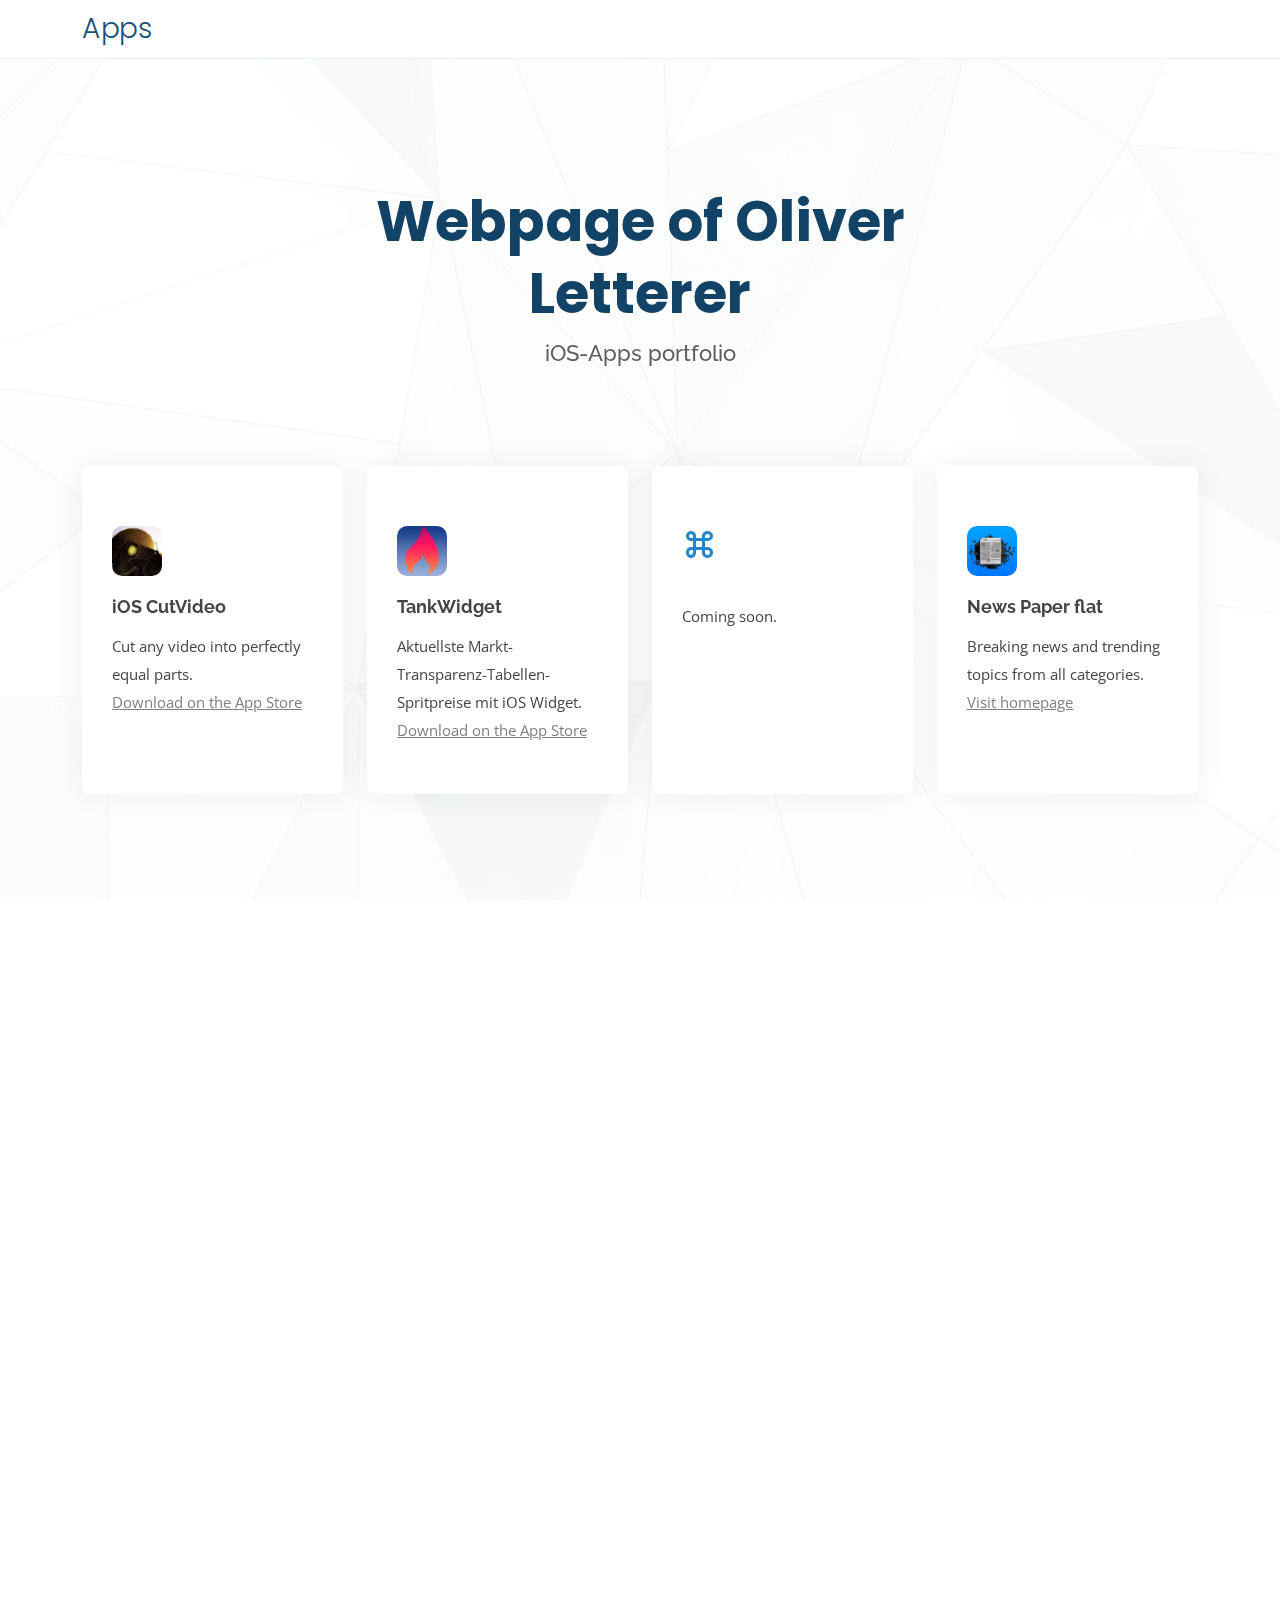
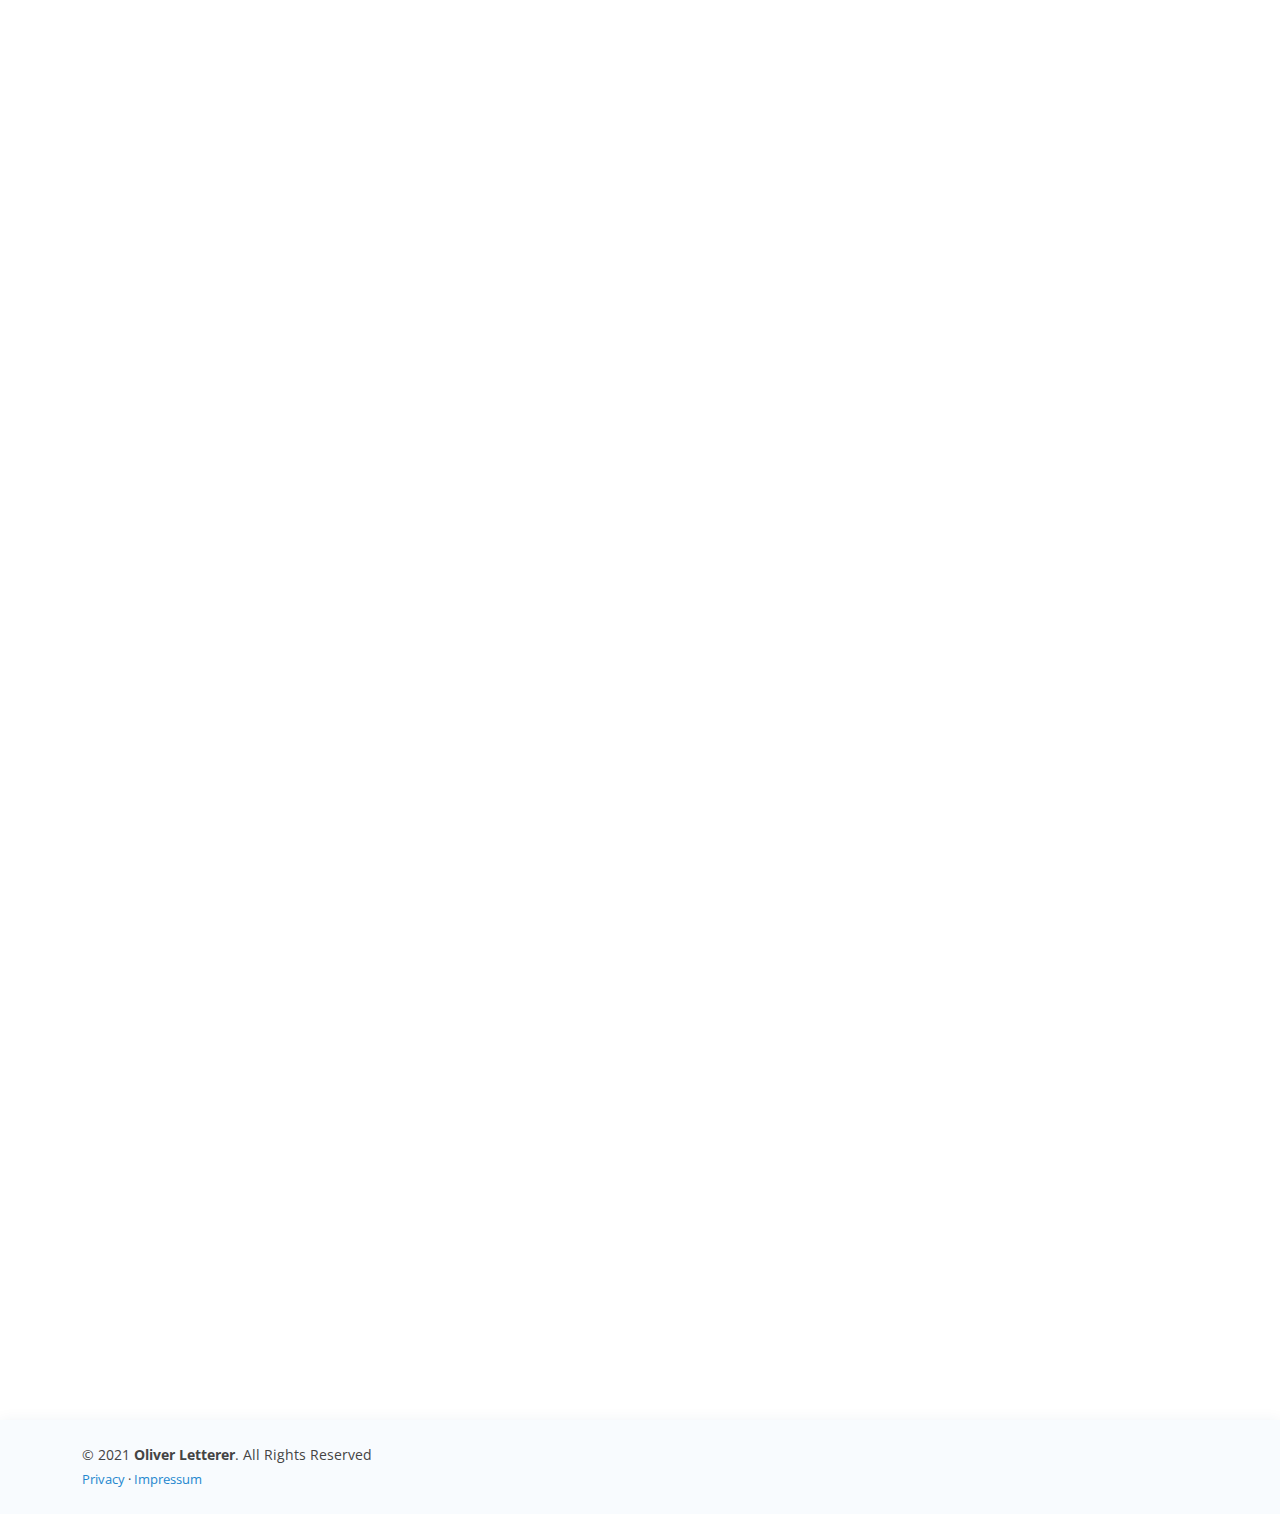
==== index.html @ 77769817 "first commit" ====
<!DOCTYPE html>
<html lang="en">

<head>
  <meta charset="utf-8">
  <meta content="width=device-width, initial-scale=1.0" name="viewport">

  <title>Apps</title>
  <meta content="" name="description">
  <meta content="" name="keywords">

  <!-- Favicons -->
  <link href="assets/img/favicon.png" rel="icon">
  <link href="assets/img/apple-touch-icon.png" rel="apple-touch-icon">

  <!-- Google Fonts -->
  <link href="https://fonts.googleapis.com/css?family=Open+Sans:300,300i,400,400i,600,600i,700,700i|Raleway:300,300i,400,400i,500,500i,600,600i,700,700i|Poppins:300,300i,400,400i,500,500i,600,600i,700,700i" rel="stylesheet">

  <!-- Vendor CSS Files -->
  <link href="assets/vendor/aos/aos.css" rel="stylesheet">
  <link href="assets/vendor/bootstrap/css/bootstrap.min.css" rel="stylesheet">
  <link href="assets/vendor/bootstrap-icons/bootstrap-icons.css" rel="stylesheet">
  <link href="assets/vendor/boxicons/css/boxicons.min.css" rel="stylesheet">
  <link href="assets/vendor/glightbox/css/glightbox.min.css" rel="stylesheet">
  <link href="assets/vendor/remixicon/remixicon.css" rel="stylesheet">
  <link href="assets/vendor/swiper/swiper-bundle.min.css" rel="stylesheet">

  <!-- Template Main CSS File -->
  <link href="assets/css/style.css" rel="stylesheet">

  <!-- =======================================================
  * Template Name: OnePage - v4.3.0
  * Template URL: https://bootstrapmade.com/onepage-multipurpose-bootstrap-template/
  * Author: BootstrapMade.com
  * License: https://bootstrapmade.com/license/
  ======================================================== -->
</head>

<body>

  <!-- ======= Header ======= -->
  <header id="header" class="fixed-top">
    <div class="container d-flex align-items-center justify-content-between">

      <h1 class="logo"><a href="index.html">Apps</a></h1>
    </div>
  </header><!-- End Header -->

  <!-- ======= Hero Section ======= -->
  <section id="hero" class="d-flex align-items-center">
    <div class="container position-relative" data-aos="fade-up" data-aos-delay="100">
      <div class="row justify-content-center">
        <div class="col-xl-7 col-lg-9 text-center">
          <h1>Webpage of Oliver Letterer</h1>
          <h2>iOS-Apps portfolio</h2>
        </div>
      </div>

      <div class="row icon-boxes">
        <div class="col-md-6 col-lg-3 d-flex align-items-stretch mb-5 mb-lg-0" data-aos="zoom-in" data-aos-delay="200">
          <div class="icon-box" style="width: 100%">
            <div class="icon"><img src="assets/img/cutvideo-icon.png" width="50px" height="50px" style="border-radius:10px"></div>
            <h4 class="title">iOS CutVideo</h4>
            <p class="description">Cut any video into perfectly equal parts.</p>
            <p class="description"><a href="https://apps.apple.com/de/app/ios-cut-video/id571213070" target="_blank" style="color: gray; text-decoration: underline">Download on the App Store</a></p>
          </div>
        </div>

        <div class="col-md-6 col-lg-3 d-flex align-items-stretch mb-5 mb-lg-0" data-aos="zoom-in" data-aos-delay="300">
          <div class="icon-box" style="width: 100%">
            <div class="icon"><img src="assets/img/TankWidget-Icon.png" width="50px" height="50px" style="border-radius:10px"></div>
            <h4 class="title">TankWidget</h4>
            <p class="description">Aktuellste Markt-Transparenz-Tabellen-Spritpreise mit iOS Widget.</p>
            <p class="description"><a href="https://apps.apple.com/de/app/tankwidget/id571213070" target="_blank" style="color: gray; text-decoration: underline">Download on the App Store</a></p>
          </div>
        </div>

        <div class="col-md-6 col-lg-3 d-flex align-items-stretch mb-5 mb-lg-0" data-aos="zoom-in" data-aos-delay="400">
          <div class="icon-box" style="width: 100%">
            <div class="icon"><i class="ri-command-line"></i></div>
            <h4 class="title"> </h4>
            <p class="description">Coming soon.</p>
          </div>
        </div>

        <div class="col-md-6 col-lg-3 d-flex align-items-stretch mb-5 mb-lg-0" data-aos="zoom-in" data-aos-delay="300">
          <div class="icon-box" style="width: 100%">
            <div class="icon"><img src="assets/img/NewsPaperFlat-Icon.png" width="50px" height="50px" style="border-radius:10px"></div>
            <h4 class="title">News Paper flat</h4>
            <p class="description">Breaking news and trending topics from all categories.</p>
            <p class="description"><a href="https://paper.letti.tv" target="_blank" style="color: gray; text-decoration: underline">Visit homepage</a></p>
          </div>
        </div>

      </div>
    </div>
  </section><!-- End Hero -->

  <main id="main">

    <!-- ======= About Video Section ======= -->
    <section class="about-video">
      <div class="container" data-aos="fade-up">

        <div class="row">

          <div class="col-lg-6 video-box align-self-baseline" data-aos="fade-right" data-aos-delay="100">
            <img src="assets/img/iOS-CutVideo_portrait.png" class="img-fluid" alt="" style="max-height: 900px">
          </div>

          <div class="col-lg-6 pt-3 pt-lg-0 content" data-aos="fade-left" data-aos-delay="100">
            <h3>iOS CutVideo</h3>
            <p class="fst-italic">
              Cut any video into perfect for social media equal parts:
              Support for Most common parts for Instagram, Twitter, WhatsApp, Facebook / Messsenger, TikTok, InstagramTV.
            </p>
            <p>
              <a href="https://apps.apple.com/de/app/news-paper-flat/id571213070" target="_blank"><img class="app-badge" src="assets/img/app-store-badge.svg" alt="..." /></a>
            </p>
          </div>

        </div>

      </div>
    </section>

    <section class="about-video">
      <div class="container" data-aos="fade-up">

        <div class="row">

          <div class="col-lg-6 pt-3 pt-lg-0 content" data-aos="fade-left" data-aos-delay="100">
            <h3>TankWidget</h3>
            <p class="fst-italic">
              Aktuellste Markt-Transparenz-Tabellen-Spritpreise mit iOS Widget für </br>
              </br>
              • Diesel </br>
              • Super E5 </br>
              • Super E10
            </p>
            <p>
              <a href="https://apps.apple.com/de/app/news-paper-flat/id571213070" target="_blank"><img class="app-badge" src="assets/img/app-store-badge.svg" alt="..." /></a>
            </p>
          </div>

          <div class="col-lg-6 video-box align-self-baseline" data-aos="fade-right" data-aos-delay="100">
            <img src="assets/img/TankWidget_portrait.png" class="img-fluid" alt="" style="max-height: 900px">
          </div>

        </div>

      </div>
    </section>

  </main><!-- End #main -->

  <!-- ======= Footer ======= -->
  <footer id="footer">
    <div class="container d-md-flex py-4">

      <div class="me-md-auto text-center text-md-start">
        <div class="copyright">
          &copy; 2021 <strong><span>Oliver Letterer</span></strong>. All Rights Reserved
        </div>
        <div class="credits">
          <a href="privacy.html">Privacy</a> &middot; <a href="Impressum.html">Impressum</a>
        </div>
      </div>
    </div>
  </footer><!-- End Footer -->

  <div id="preloader"></div>
  <a href="#" class="back-to-top d-flex align-items-center justify-content-center"><i class="bi bi-arrow-up-short"></i></a>

  <!-- Vendor JS Files -->
  <script src="assets/vendor/aos/aos.js"></script>
  <script src="assets/vendor/bootstrap/js/bootstrap.bundle.min.js"></script>
  <script src="assets/vendor/glightbox/js/glightbox.min.js"></script>
  <script src="assets/vendor/isotope-layout/isotope.pkgd.min.js"></script>
  <script src="assets/vendor/php-email-form/validate.js"></script>
  <script src="assets/vendor/purecounter/purecounter.js"></script>
  <script src="assets/vendor/swiper/swiper-bundle.min.js"></script>

  <!-- Template Main JS File -->
  <script src="assets/js/main.js"></script>

</body>

</html>
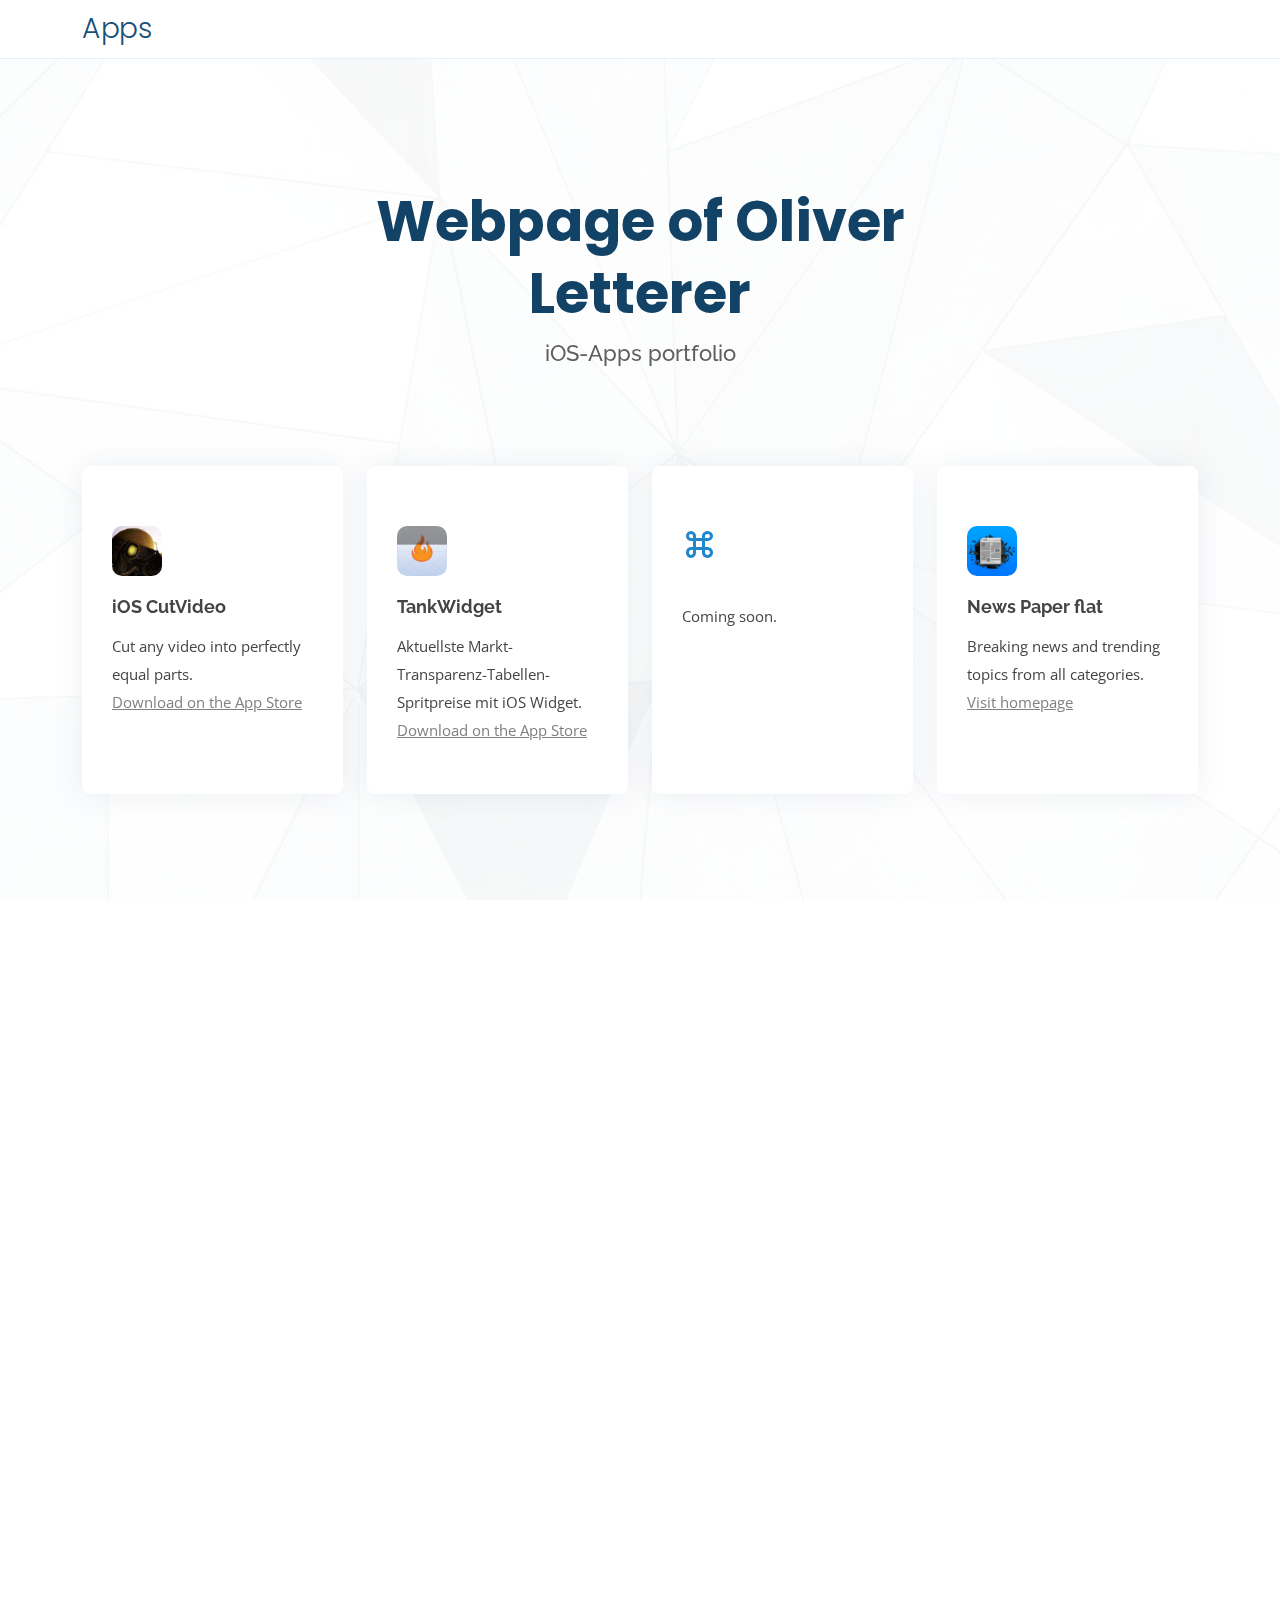
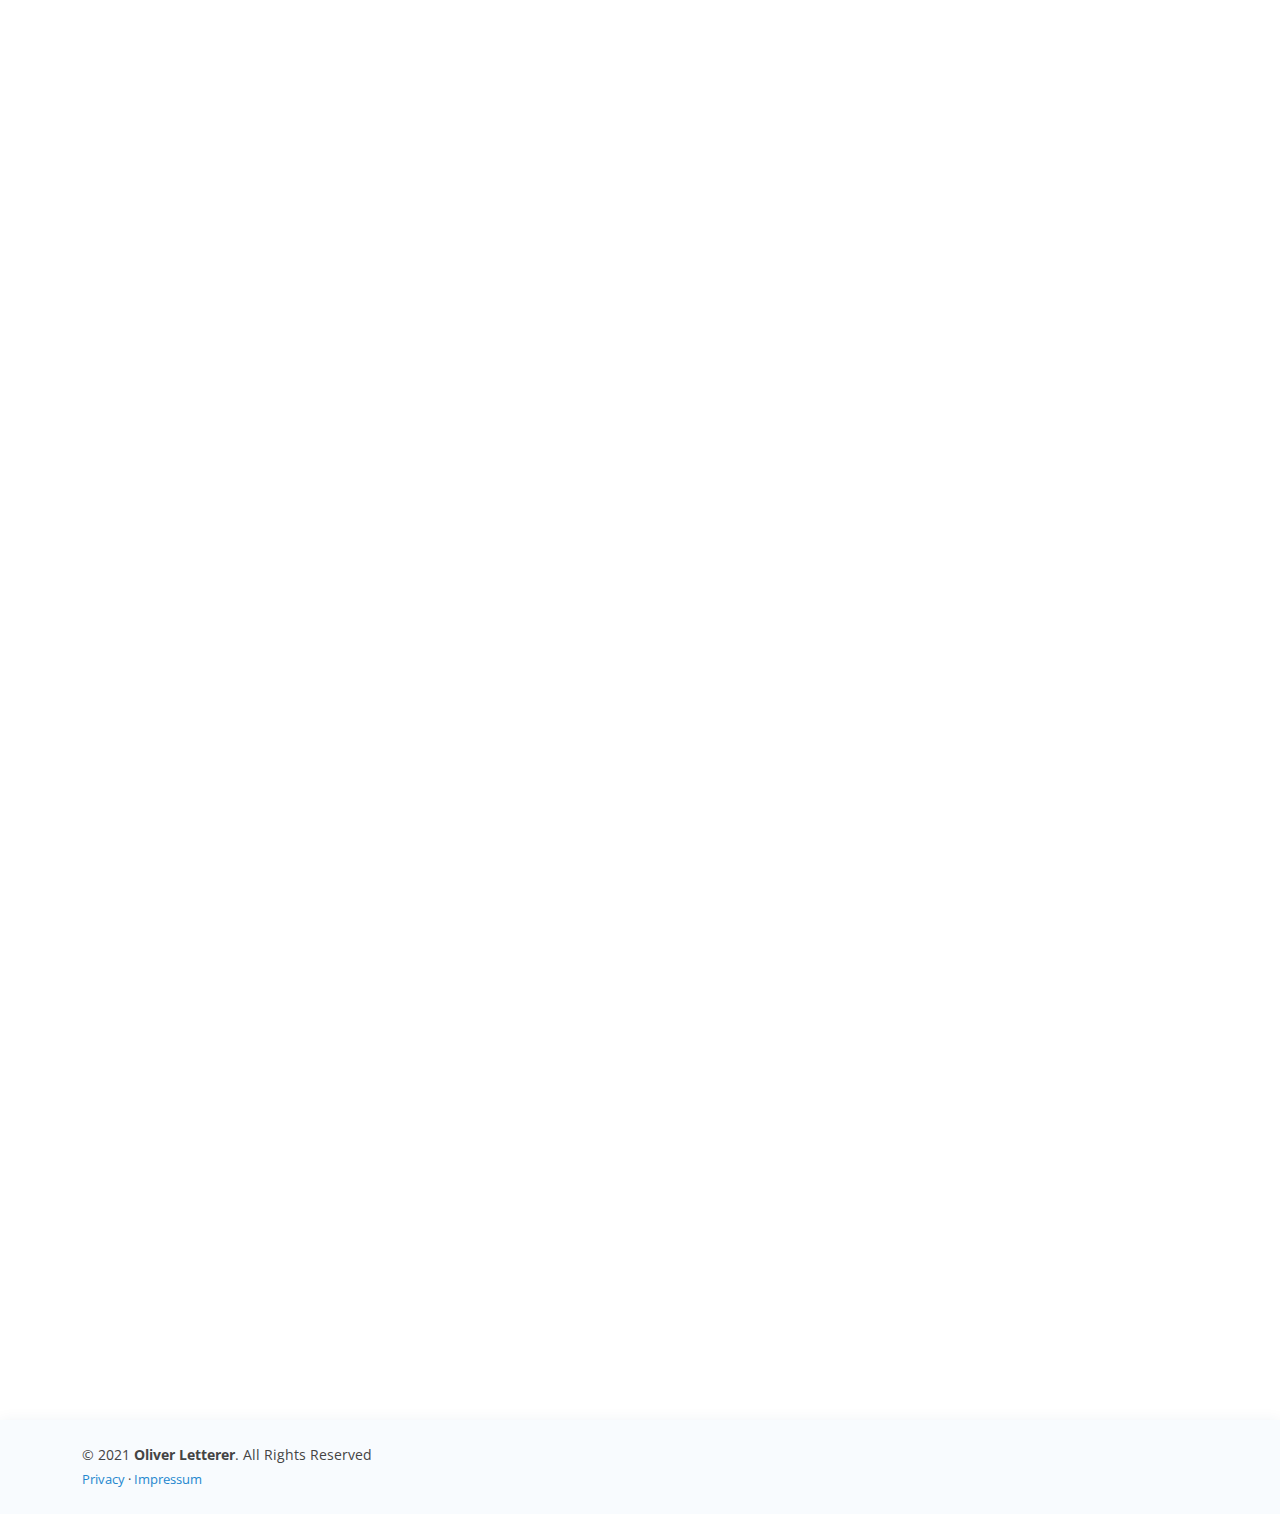
==== commit d676f71d: "Minor." ====
--- a/index.html
+++ b/index.html
@@ -10,8 +10,7 @@
   <meta content="" name="keywords">
 
   <!-- Favicons -->
-  <link href="assets/img/favicon.png" rel="icon">
-  <link href="assets/img/apple-touch-icon.png" rel="apple-touch-icon">
+  <link href="assets/favicon.ico" rel="icon">
 
   <!-- Google Fonts -->
   <link href="https://fonts.googleapis.com/css?family=Open+Sans:300,300i,400,400i,600,600i,700,700i|Raleway:300,300i,400,400i,500,500i,600,600i,700,700i|Poppins:300,300i,400,400i,500,500i,600,600i,700,700i" rel="stylesheet">
@@ -62,7 +61,7 @@
             <div class="icon"><img src="assets/img/cutvideo-icon.png" width="50px" height="50px" style="border-radius:10px"></div>
             <h4 class="title">iOS CutVideo</h4>
             <p class="description">Cut any video into perfectly equal parts.</p>
-            <p class="description"><a href="https://apps.apple.com/de/app/ios-cut-video/id571213070" target="_blank" style="color: gray; text-decoration: underline">Download on the App Store</a></p>
+            <p class="description"><a href="https://apps.apple.com/de/app/ios-cut-video/id1577972451" target="_blank" style="color: gray; text-decoration: underline">Download on the App Store</a></p>
           </div>
         </div>
 
@@ -71,7 +70,7 @@
             <div class="icon"><img src="assets/img/TankWidget-Icon.png" width="50px" height="50px" style="border-radius:10px"></div>
             <h4 class="title">TankWidget</h4>
             <p class="description">Aktuellste Markt-Transparenz-Tabellen-Spritpreise mit iOS Widget.</p>
-            <p class="description"><a href="https://apps.apple.com/de/app/tankwidget/id571213070" target="_blank" style="color: gray; text-decoration: underline">Download on the App Store</a></p>
+            <p class="description"><a href="https://apps.apple.com/de/app/tankwidget/id1577964224" target="_blank" style="color: gray; text-decoration: underline">Download on the App Store</a></p>
           </div>
         </div>
 
@@ -115,7 +114,7 @@
               Support for Most common parts for Instagram, Twitter, WhatsApp, Facebook / Messsenger, TikTok, InstagramTV.
             </p>
             <p>
-              <a href="https://apps.apple.com/de/app/news-paper-flat/id571213070" target="_blank"><img class="app-badge" src="assets/img/app-store-badge.svg" alt="..." /></a>
+              <a href="https://apps.apple.com/de/app/ios-cut-video/id1577972451" target="_blank"><img class="app-badge" src="assets/img/app-store-badge.svg" alt="..." /></a>
             </p>
           </div>
 
@@ -139,7 +138,7 @@
               • Super E10
             </p>
             <p>
-              <a href="https://apps.apple.com/de/app/news-paper-flat/id571213070" target="_blank"><img class="app-badge" src="assets/img/app-store-badge.svg" alt="..." /></a>
+              <a href="https://apps.apple.com/de/app/tankwidget/id1577964224" target="_blank"><img class="app-badge" src="assets/img/app-store-badge.svg" alt="..." /></a>
             </p>
           </div>
 
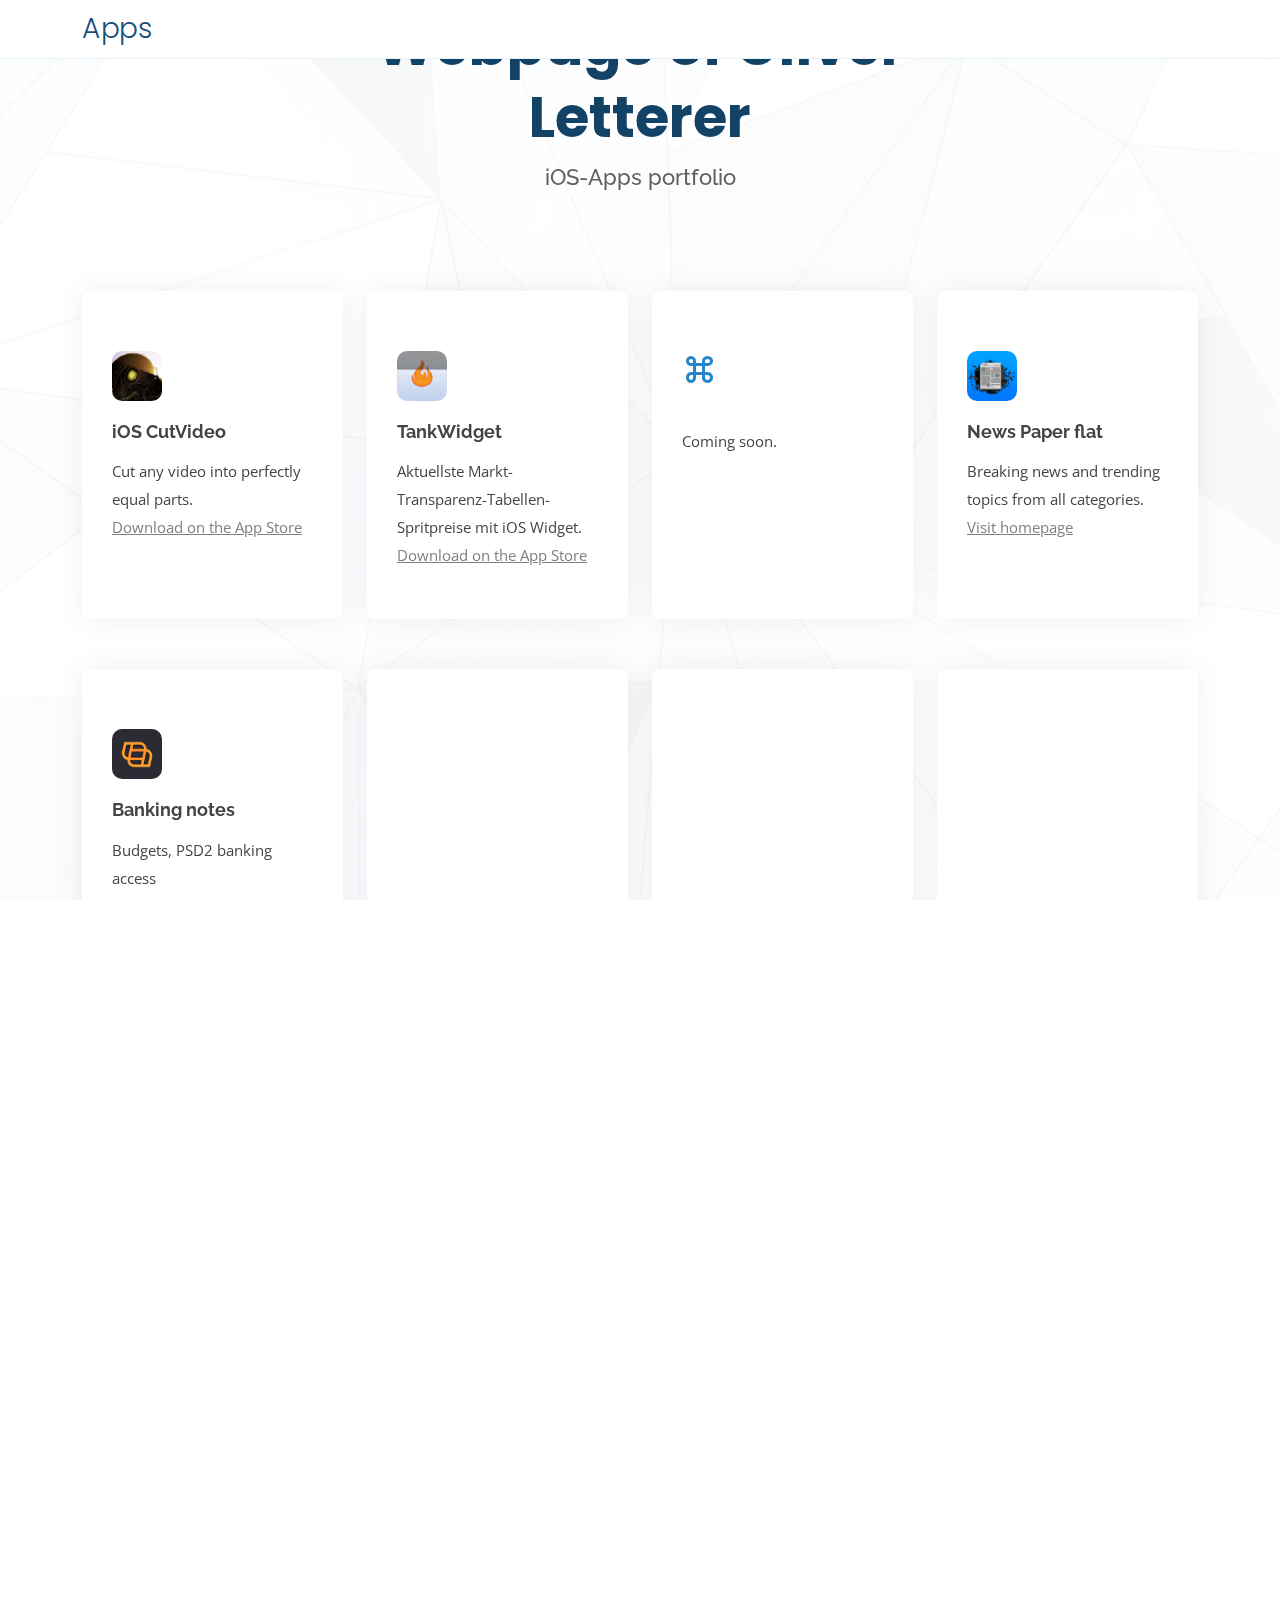
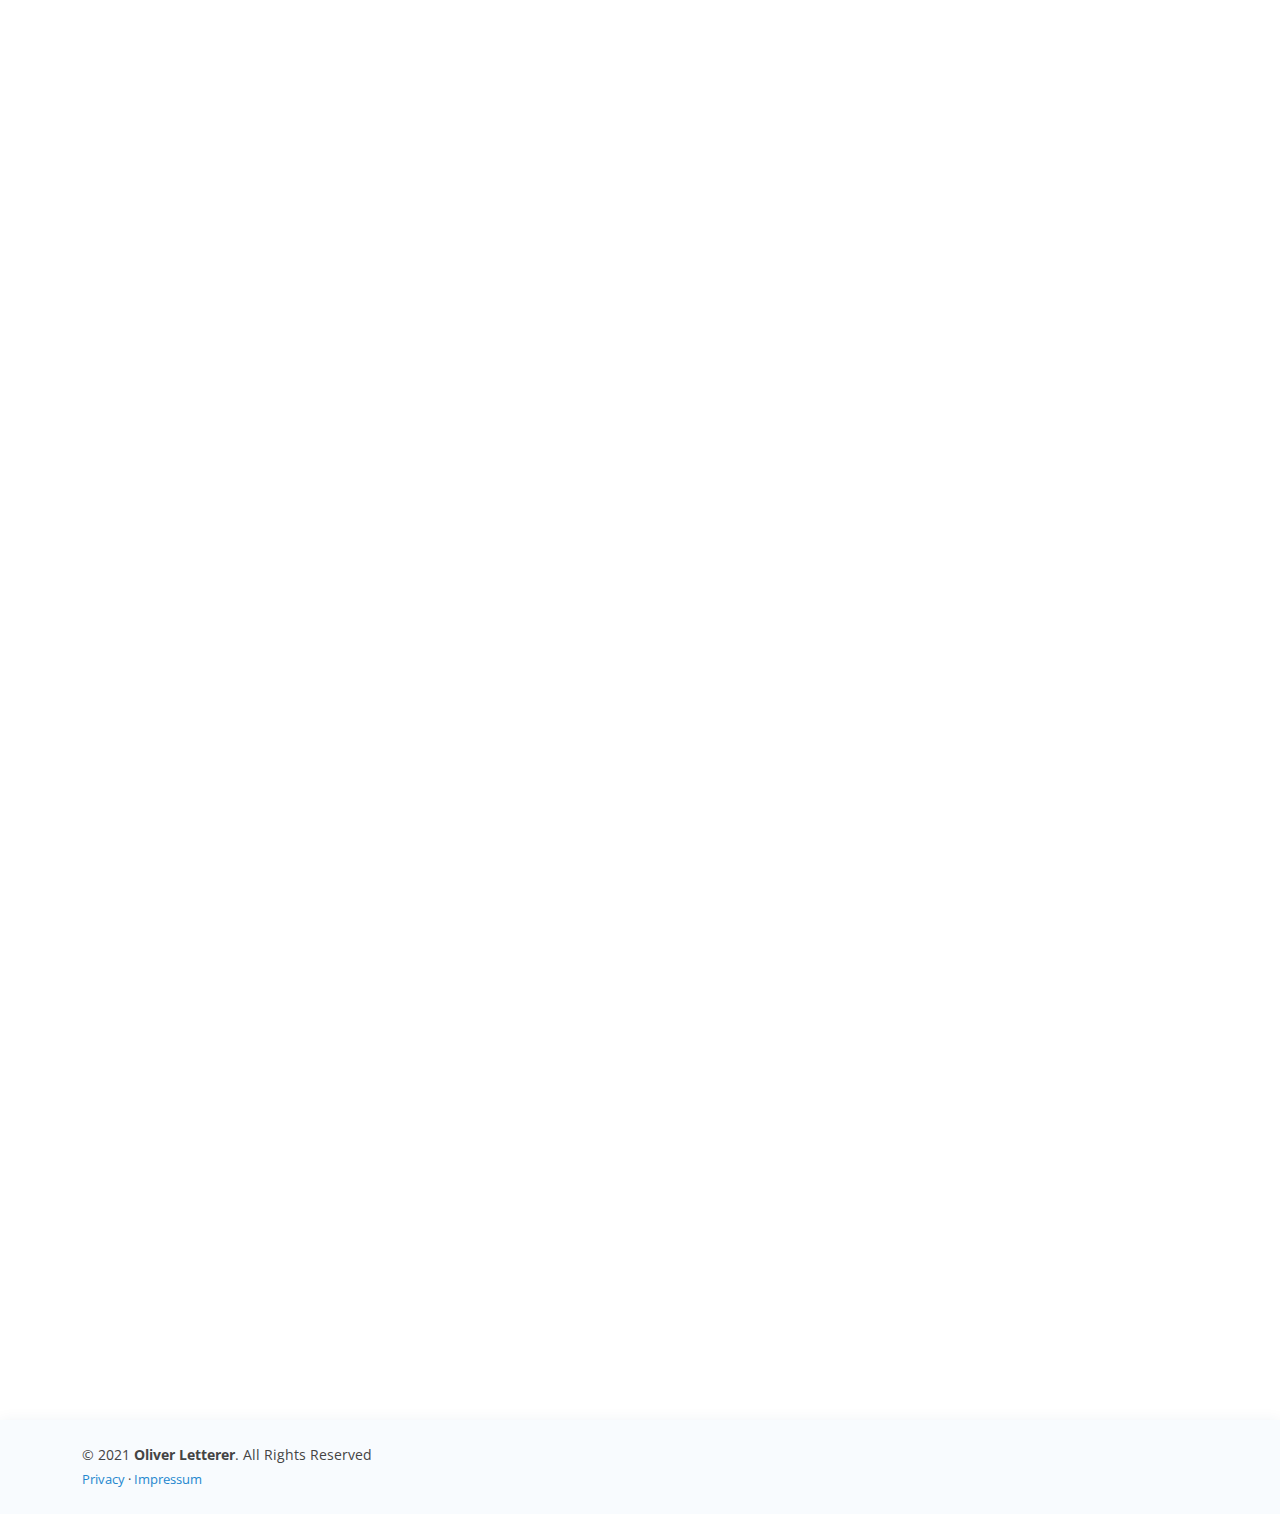
==== commit 7642a34c: "Adding Banking notes reference." ====
--- a/index.html
+++ b/index.html
@@ -90,7 +90,41 @@
             <p class="description"><a href="https://paper.letti.tv" target="_blank" style="color: gray; text-decoration: underline">Visit homepage</a></p>
           </div>
         </div>
-
+      </div>
+
+      <div class="row icon-boxes" style="margin-top: 50px">
+        <div class="col-md-6 col-lg-3 d-flex align-items-stretch mb-5 mb-lg-0" data-aos="zoom-in" data-aos-delay="200">
+          <div class="icon-box" style="width: 100%; min-height: 300px">
+            <div class="icon"><img src="assets/img/banking-icon.png" width="50px" height="50px" style="border-radius:10px"></div>
+            <h4 class="title">Banking notes</h4>
+            <p class="description">Budgets, PSD2 banking access</p>
+            <p class="description"><a href="https://notes.letti.tv/" target="_blank" style="color: gray; text-decoration: underline">Visit homepage</a></p>
+          </div>
+        </div>
+
+        <div class="col-md-6 col-lg-3 d-flex align-items-stretch mb-5 mb-lg-0" data-aos="zoom-in" data-aos-delay="300">
+          <div class="icon-box" style="width: 100%">
+            <div class="icon"></div>
+            <h4 class="title"></h4>
+            <p class="description"></p>
+          </div>
+        </div>
+
+        <div class="col-md-6 col-lg-3 d-flex align-items-stretch mb-5 mb-lg-0" data-aos="zoom-in" data-aos-delay="300">
+          <div class="icon-box" style="width: 100%">
+            <div class="icon"></div>
+            <h4 class="title"></h4>
+            <p class="description"></p>
+          </div>
+        </div>
+
+        <div class="col-md-6 col-lg-3 d-flex align-items-stretch mb-5 mb-lg-0" data-aos="zoom-in" data-aos-delay="300">
+          <div class="icon-box" style="width: 100%">
+            <div class="icon"></div>
+            <h4 class="title"></h4>
+            <p class="description"></p>
+          </div>
+        </div>
       </div>
     </div>
   </section><!-- End Hero -->
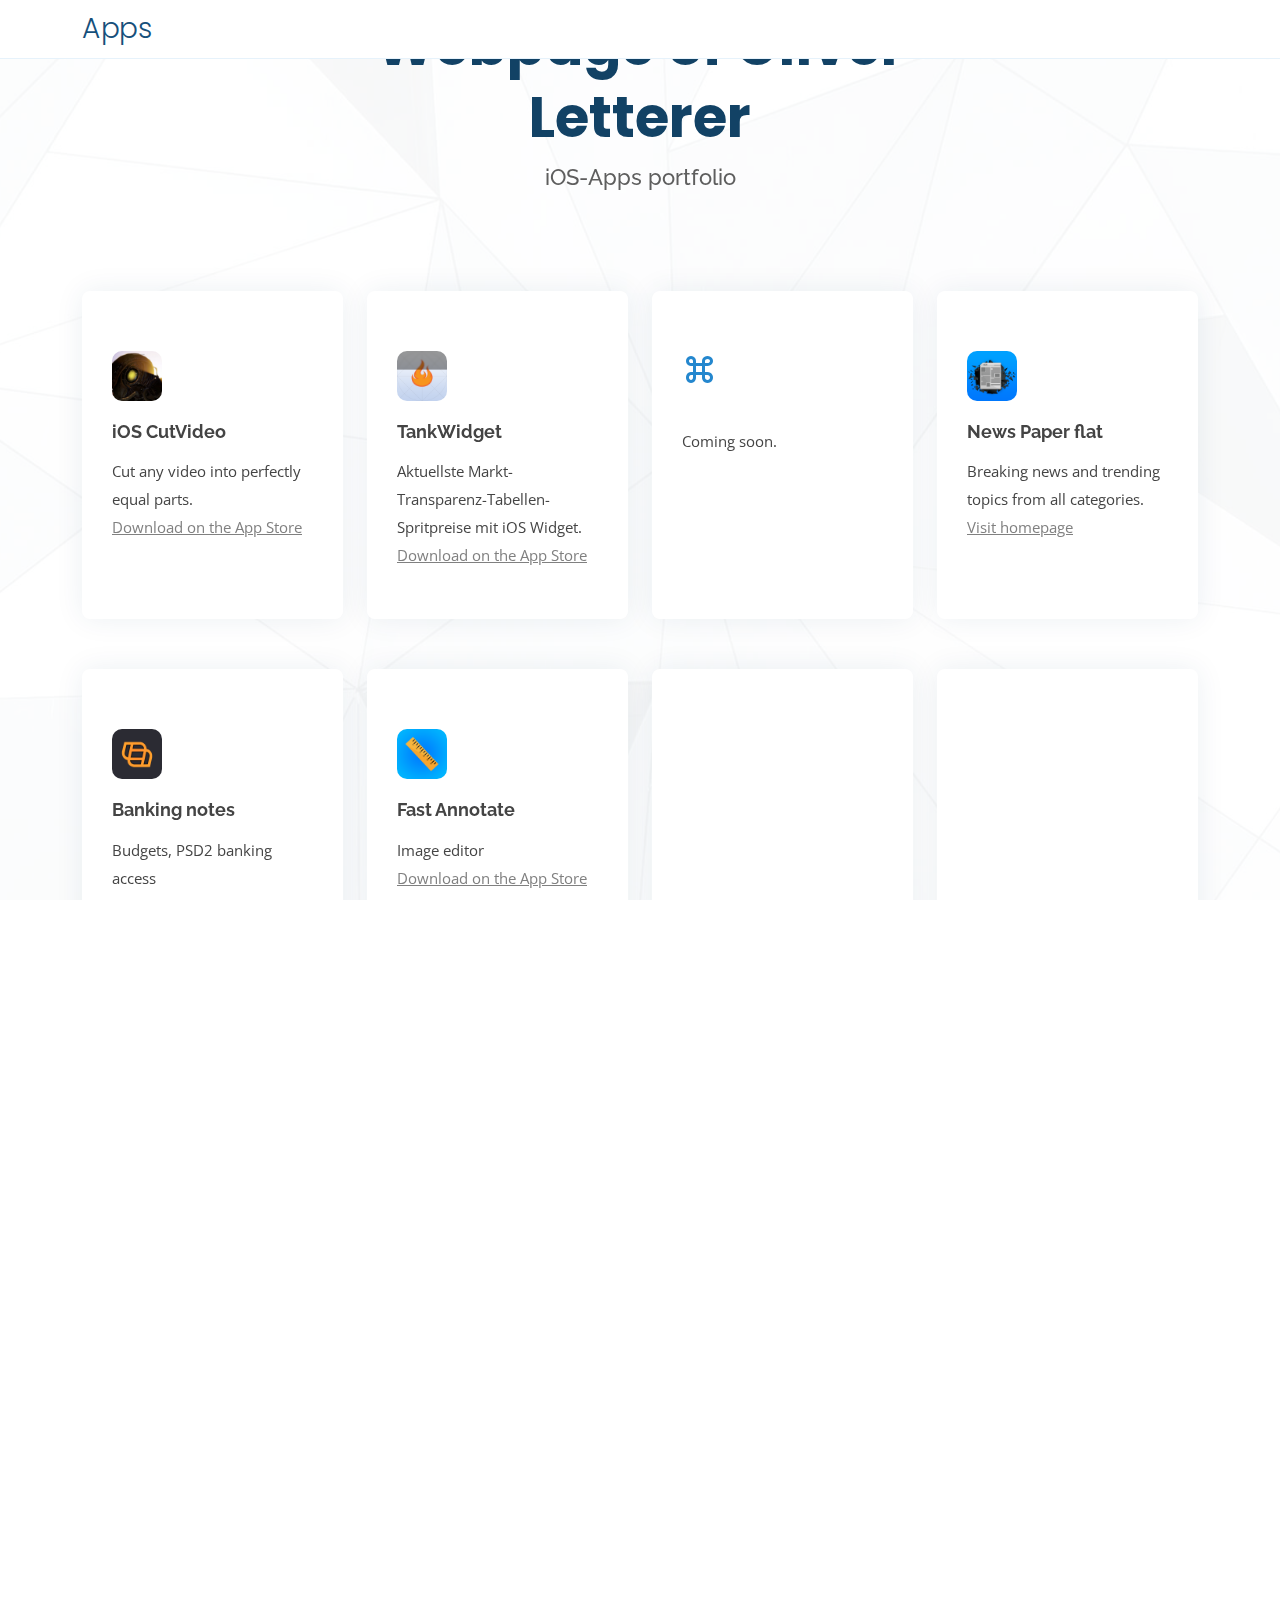
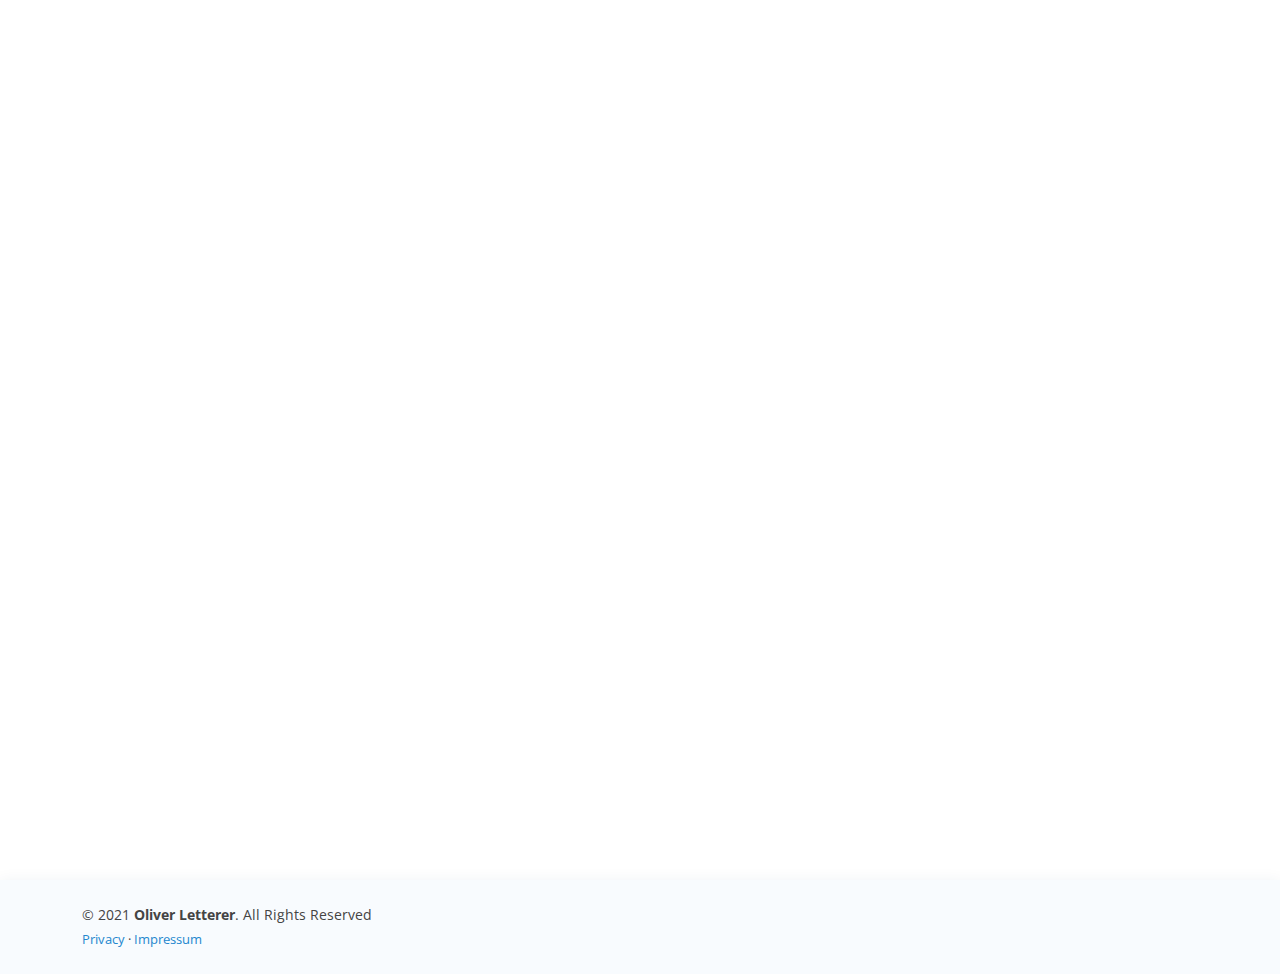
==== commit c0550b87: "Update index.html" ====
--- a/index.html
+++ b/index.html
@@ -104,9 +104,10 @@
 
         <div class="col-md-6 col-lg-3 d-flex align-items-stretch mb-5 mb-lg-0" data-aos="zoom-in" data-aos-delay="300">
           <div class="icon-box" style="width: 100%">
-            <div class="icon"></div>
-            <h4 class="title"></h4>
-            <p class="description"></p>
+            <div class="icon"><img src="assets/img/fast-annotate-icon.png" width="50px" height="50px" style="border-radius:10px"></div>
+            <h4 class="title">Fast Annotate</h4>
+            <p class="description">Image editor</p>
+            <p class="description"><a href="https://apps.apple.com/app/fast-annotate/id6476487917" target="_blank" style="color: gray; text-decoration: underline">Download on the App Store</a></p>
           </div>
         </div>
 
@@ -185,6 +186,35 @@
       </div>
     </section>
 
+    <section class="about-video">
+      <div class="container" data-aos="fade-up">
+
+        <div class="row">
+
+          <div class="col-lg-6 video-box align-self-baseline" data-aos="fade-right" data-aos-delay="100">
+            <img src="assets/img/FastAnnotate_portrait.png" class="img-fluid" alt="" style="max-height: 900px">
+          </div>
+
+          <div class="col-lg-6 pt-3 pt-lg-0 content" data-aos="fade-left" data-aos-delay="100">
+            <h3>Fast Annotate</h3>
+            <p class="fst-italic">
+              Edit and annotate your images:<br>
+              - Overlay text<br>
+              - Rectangles, circles, lines, arrows, stars, polygons<br>
+              - Multiple images<br>
+              - Custom drawn lines<br>
+              - Squaring images
+            </p>
+            <p>
+              <a href="https://apps.apple.com/app/fast-annotate/id6476487917" target="_blank"><img class="app-badge" src="assets/img/app-store-badge.svg" alt="..." /></a>
+            </p>
+          </div>
+
+        </div>
+
+      </div>
+    </section>
+
   </main><!-- End #main -->
 
   <!-- ======= Footer ======= -->
